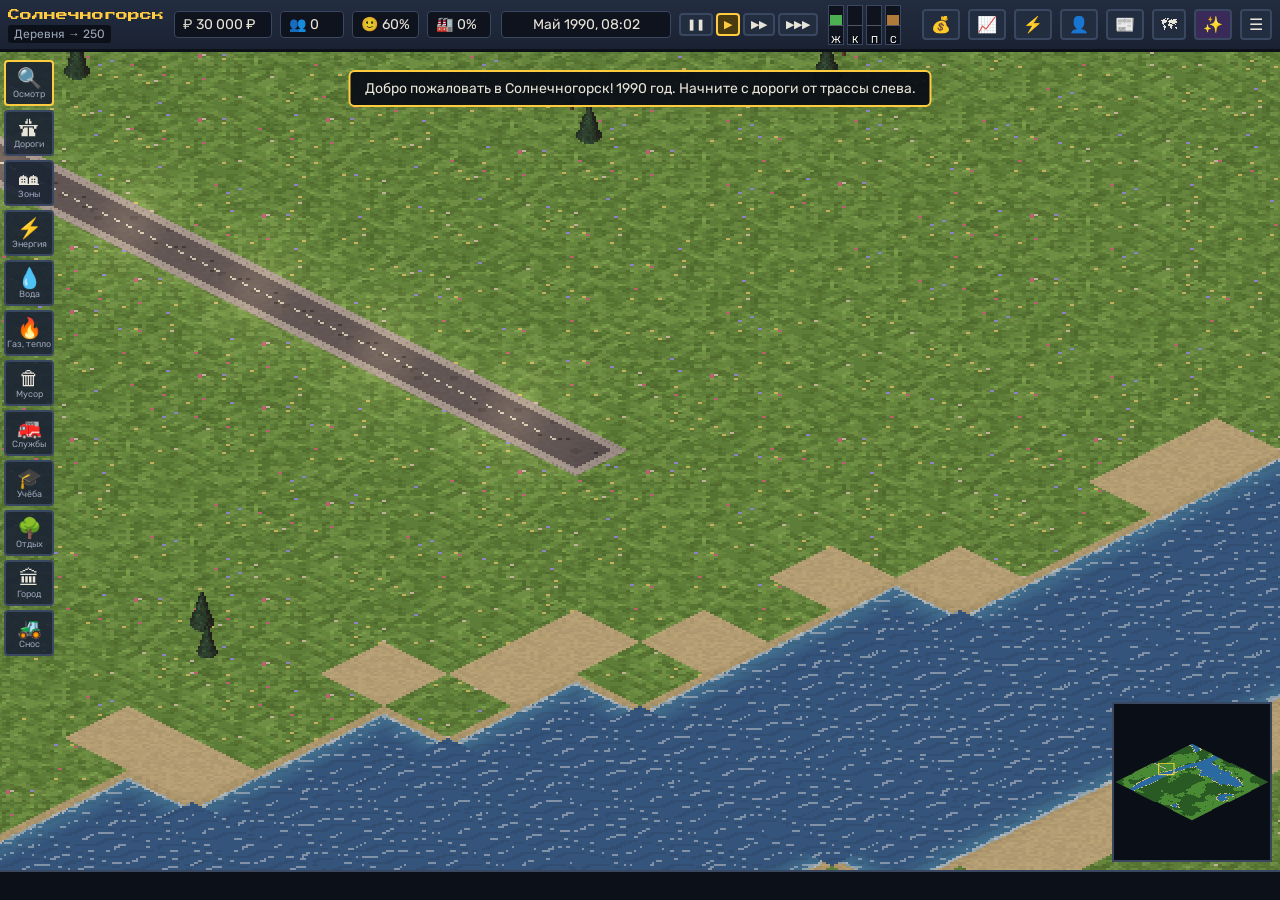
==== index.html @ 42296e0b "Градостроитель 90-х: движок, графика, симуляция, жители, интерфейс Пиксельный изометрический градост" ====
<!doctype html>
<html lang="ru">
<head>
<meta charset="utf-8">
<meta name="viewport" content="width=device-width, initial-scale=1, maximum-scale=1, user-scalable=no">
<title>Trippatroppa — градостроитель 90-х</title>
<meta name="description" content="Пиксельный градостроитель в сеттинге 90-х: от деревни до мегаполиса.">
<link rel="preconnect" href="https://fonts.googleapis.com">
<link rel="preconnect" href="https://fonts.gstatic.com" crossorigin>
<link href="https://fonts.googleapis.com/css2?family=Rubik:wght@400;500;700&family=Press+Start+2P&display=swap" rel="stylesheet">
<link rel="stylesheet" href="css/style.css">
<link rel="icon" href="data:image/svg+xml,<svg xmlns='http://www.w3.org/2000/svg' viewBox='0 0 16 16'><rect width='16' height='16' fill='%232a3a5a'/><rect x='3' y='5' width='4' height='9' fill='%23e0d0b0'/><rect x='8' y='2' width='5' height='12' fill='%23c8c8c8'/><rect x='9' y='4' width='1' height='1' fill='%23ffd060'/><rect x='11' y='7' width='1' height='1' fill='%23ffd060'/></svg>">
</head>
<body>
<canvas id="view"></canvas>

<div id="loading"><div class="ld-box"><div class="ld-title">TRIPPATROPPA</div><div class="ld-sub">градостроитель 90-х</div><div class="ld-bar"><div id="ld-fill"></div></div><div id="ld-text">Загрузка…</div></div></div>

<header id="top">
  <div class="tb-group city">
    <div id="cityName" class="city-name" title="Переименовать">Город</div>
    <div id="rankName" class="rank">Деревня</div>
  </div>
  <div class="tb-group stats">
    <div class="stat" title="Казна"><span class="ico">₽</span><span id="money">0</span><span id="moneyDelta" class="delta"></span></div>
    <div class="stat" title="Население"><span class="ico">👥</span><span id="pop">0</span></div>
    <div class="stat" title="Счастье жителей"><span class="ico" id="moodIco">🙂</span><span id="happy">0%</span></div>
    <div class="stat" title="Безработица"><span class="ico">🏭</span><span id="unemp">0%</span></div>
  </div>
  <div class="tb-group time">
    <div id="date" class="date">Январь 1990, 08:00</div>
    <div class="speeds">
      <button data-speed="0" title="Пауза (Пробел)">❚❚</button>
      <button data-speed="1" title="Скорость 1 (1)">▶</button>
      <button data-speed="2" title="Скорость 2 (2)">▶▶</button>
      <button data-speed="3" title="Скорость 3 (3)">▶▶▶</button>
    </div>
  </div>
  <div class="tb-group demand" title="Спрос: жильё, коммерция, промышленность, сельхоз">
    <div class="dbar" data-z="R"><div class="fill"></div><span>Ж</span></div>
    <div class="dbar" data-z="C"><div class="fill"></div><span>К</span></div>
    <div class="dbar" data-z="I"><div class="fill"></div><span>П</span></div>
    <div class="dbar" data-z="A"><div class="fill"></div><span>С</span></div>
  </div>
  <div class="tb-group menu">
    <button data-panel="budget" title="Бюджет">💰</button>
    <button data-panel="stats" title="Статистика">📈</button>
    <button data-panel="resources" title="Ресурсы и сети">⚡</button>
    <button data-panel="people" title="Жители">👤</button>
    <button data-panel="news" title="Новости">📰</button>
    <button data-panel="layers" title="Информационные слои">🗺</button>
    <button data-panel="god" class="god-btn" title="Меню бога (G)">✨</button>
    <button data-panel="game" title="Игра: сохранение, новый город">☰</button>
  </div>
</header>

<nav id="tools"></nav>
<div id="tray" class="hidden"></div>

<aside id="info" class="hidden"></aside>
<div id="panel" class="hidden"><div class="panel-head"><span id="panelTitle"></span><button id="panelClose">✕</button></div><div id="panelBody"></div></div>

<div id="ticker"><div id="tickerText"></div></div>
<canvas id="minimap" width="160" height="160" title="Мини-карта"></canvas>
<div id="tooltip" class="hidden"></div>
<div id="toast"></div>

<script type="module" src="js/main.js"></script>
</body>
</html>
---- css/style.css ----
:root {
  --bg: #141a26; --panel: #1c2433; --panel2: #232d40; --line: #3a4760; --text: #e8e4d8; --dim: #9aa4b8;
  --accent: #ffcc40; --good: #5ad070; --bad: #ff5a4a; --warn: #ffb040; --blue: #4aa0ff;
  --R: #4caf50; --C: #3f8fe0; --I: #e0b030; --A: #b07a3a;
  --font: 'Rubik', 'Segoe UI', 'Trebuchet MS', sans-serif; --pixel: 'Press Start 2P', monospace;
}
* { box-sizing: border-box; }
html, body { margin: 0; height: 100%; overflow: hidden; background: var(--bg); color: var(--text); font-family: var(--font); font-size: 14px; user-select: none; -webkit-user-select: none; touch-action: none; }
button { font-family: var(--font); color: var(--text); background: var(--panel2); border: 2px solid var(--line); border-radius: 4px; cursor: pointer; padding: 4px 8px; font-size: 14px; }
button:hover { border-color: var(--accent); }
button.on { background: #4a3a10; border-color: var(--accent); color: var(--accent); }
button:disabled { opacity: 0.4; cursor: default; }
input[type=range] { accent-color: var(--accent); width: 100%; }
#view { position: fixed; inset: 0; width: 100vw; height: 100vh; display: block; image-rendering: pixelated; cursor: crosshair; }
.hidden { display: none !important; }

/* загрузка */
#loading { position: fixed; inset: 0; background: radial-gradient(ellipse at center, #22304a, #0a0e16); display: flex; align-items: center; justify-content: center; z-index: 100; }
.ld-box { text-align: center; }
.ld-title { font-family: var(--pixel); font-size: 40px; letter-spacing: 6px; color: var(--accent); text-shadow: 4px 4px 0 #6a3a10; }
.ld-sub { color: var(--dim); margin-bottom: 24px; font-size: 18px; }
.ld-bar { width: 320px; max-width: 80vw; height: 16px; border: 2px solid var(--line); background: #0a0e16; margin: 0 auto; }
#ld-fill { height: 100%; width: 0; background: repeating-linear-gradient(90deg, var(--accent) 0 8px, #e0a020 8px 16px); transition: width .2s; }
#ld-text { margin-top: 10px; color: var(--dim); }

/* верхняя панель */
#top { position: fixed; top: 0; left: 0; right: 0; height: 52px; display: flex; align-items: center; gap: 10px; padding: 0 8px; background: linear-gradient(#232d40, #1a2232); border-bottom: 3px solid #0c1018; z-index: 10; overflow-x: auto; overflow-y: hidden; scrollbar-width: none; }
.tb-group { display: flex; align-items: center; gap: 8px; flex-shrink: 0; }
.city-name { font-family: var(--pixel); font-size: 12px; line-height: 1.6; color: var(--accent); cursor: pointer; max-width: 180px; white-space: nowrap; overflow: hidden; text-overflow: ellipsis; }
.rank { font-size: 12px; color: var(--dim); background: #0c1018; padding: 2px 6px; border-radius: 3px; }
.city { flex-direction: column; align-items: flex-start; gap: 0; }
.stat { display: flex; align-items: center; gap: 4px; background: #0e131d; padding: 4px 8px; border-radius: 4px; border: 1px solid var(--line); min-width: 64px; }
.stat .ico { opacity: .9; }
.delta { font-size: 12px; margin-left: 4px; }
.delta.pos { color: var(--good); } .delta.neg { color: var(--bad); }
.date { min-width: 170px; text-align: center; background: #0e131d; padding: 4px 8px; border-radius: 4px; border: 1px solid var(--line); }
.speeds button { padding: 3px 6px; font-size: 11px; }
.demand { gap: 3px; height: 40px; }
.dbar { width: 16px; height: 40px; background: #0e131d; border: 1px solid var(--line); position: relative; }
.dbar .fill { position: absolute; left: 1px; right: 1px; }
.dbar span { position: absolute; bottom: -2px; left: 0; right: 0; text-align: center; font-size: 10px; color: #fff; text-shadow: 1px 1px 0 #000; }
.dbar::after { content: ''; position: absolute; left: 0; right: 0; top: 50%; border-top: 1px solid #556; }
.menu { margin-left: auto; }
.menu button { font-size: 16px; padding: 4px 7px; }
.god-btn { background: #3a2a5a !important; }

/* инструменты */
#tools { position: fixed; left: 0; top: 56px; bottom: 34px; width: 58px; display: flex; flex-direction: column; gap: 4px; padding: 4px; z-index: 9; overflow-y: auto; scrollbar-width: none; }
#tools button { width: 50px; height: 46px; padding: 0; font-size: 20px; display: flex; flex-direction: column; align-items: center; justify-content: center; line-height: 1; background: rgba(28,36,51,.92); }
#tools button small { font-size: 9px; color: var(--dim); margin-top: 2px; }
#tray { position: fixed; left: 62px; top: 56px; max-height: calc(100vh - 100px); width: 300px; background: rgba(22,28,40,.97); border: 2px solid var(--line); border-radius: 6px; z-index: 9; padding: 6px; overflow-y: auto; }
#tray h3 { margin: 2px 4px 6px; font-weight: 600; color: var(--accent); font-size: 15px; }
.titem { display: flex; gap: 8px; align-items: center; padding: 4px; border-radius: 4px; cursor: pointer; border: 2px solid transparent; }
.titem:hover { background: var(--panel2); }
.titem.sel { border-color: var(--accent); background: #2a2a1a; }
.titem.locked { opacity: .45; }
.titem canvas, .titem .tico { width: 56px; height: 48px; flex-shrink: 0; image-rendering: pixelated; background: #0e131d; border-radius: 3px; display: flex; align-items: center; justify-content: center; font-size: 24px; }
.titem .tname { font-size: 13px; }
.titem .tsub { font-size: 11px; color: var(--dim); }
.titem .tcost { color: var(--accent); font-size: 12px; }

/* инфо-панель */
#info { position: fixed; right: 8px; top: 60px; width: 330px; max-height: calc(100vh - 110px); overflow-y: auto; background: rgba(22,28,40,.97); border: 2px solid var(--line); border-radius: 6px; z-index: 9; padding: 10px; }
#info h2 { margin: 0 0 2px; font-size: 18px; color: var(--accent); font-weight: 600; }
#info .sub { color: var(--dim); font-size: 12px; margin-bottom: 8px; }
.close-x { position: absolute; right: 8px; top: 6px; padding: 0 6px; }
.row { display: flex; justify-content: space-between; padding: 2px 0; border-bottom: 1px dotted #2c3850; gap: 8px; }
.row .k { color: var(--dim); }
.ok { color: var(--good); } .no { color: var(--bad); } .wr { color: var(--warn); }
.meter { height: 8px; background: #0e131d; border: 1px solid var(--line); margin: 3px 0 6px; }
.meter > div { height: 100%; }
.sec { margin: 10px 0 4px; color: var(--accent); font-size: 13px; text-transform: uppercase; letter-spacing: 1px; }
.btns { display: flex; gap: 6px; flex-wrap: wrap; margin-top: 8px; }
.res-grid { display: grid; grid-template-columns: 1fr 1fr; gap: 3px 10px; }
.portrait { float: right; image-rendering: pixelated; background: #0e131d; border: 1px solid var(--line); margin-left: 8px; }
.log { font-size: 12px; color: var(--dim); }
.log div { padding: 1px 0; }

/* модальная панель */
#panel { position: fixed; left: 50%; top: 60px; transform: translateX(-50%); width: min(720px, 96vw); max-height: calc(100vh - 110px); background: rgba(20,26,38,.98); border: 2px solid var(--line); border-radius: 8px; z-index: 20; display: flex; flex-direction: column; box-shadow: 0 10px 40px rgba(0,0,0,.6); }
.panel-head { font-family: var(--pixel); font-size: 13px !important; display: flex; justify-content: space-between; align-items: center; padding: 8px 12px; border-bottom: 2px solid var(--line); font-size: 18px; color: var(--accent); }
#panelBody { padding: 10px 14px; overflow-y: auto; }
.grid2 { display: grid; grid-template-columns: 1fr 1fr; gap: 6px 18px; }
.slider-row { display: grid; grid-template-columns: 160px 1fr 60px; align-items: center; gap: 8px; margin: 4px 0; }
.chart { width: 100%; height: 160px; background: #0e131d; border: 1px solid var(--line); margin-bottom: 10px; }
table { width: 100%; border-collapse: collapse; font-size: 13px; }
td, th { padding: 3px 6px; border-bottom: 1px dotted #2c3850; text-align: left; }
th { color: var(--dim); font-weight: 400; }
tr.click:hover { background: var(--panel2); cursor: pointer; }
.god-grid { display: grid; grid-template-columns: repeat(auto-fill, minmax(200px, 1fr)); gap: 6px; }
.god-grid button { text-align: left; }
.tabs { display: flex; gap: 4px; margin-bottom: 8px; flex-wrap: wrap; }
.news-item { padding: 4px 0; border-bottom: 1px dotted #2c3850; font-size: 13px; }
.news-item .d { color: var(--dim); font-size: 11px; margin-right: 6px; }
.news-item.bad { color: #ffb0a8; } .news-item.good { color: #b0f0b8; } .news-item.event { color: var(--accent); } .news-item.warn { color: #ffd8a0; }
.layer-grid { display: grid; grid-template-columns: repeat(auto-fill, minmax(150px, 1fr)); gap: 6px; }

/* лента новостей */
#ticker { position: fixed; left: 0; right: 0; bottom: 0; height: 30px; background: #0c1018; border-top: 2px solid var(--line); z-index: 8; overflow: hidden; white-space: nowrap; display: flex; align-items: center; }
#tickerText { padding-left: 100%; animation: tick 40s linear infinite; color: var(--dim); }
@keyframes tick { from { transform: translateX(0); } to { transform: translateX(-100%); } }
#minimap { position: fixed; right: 8px; bottom: 38px; width: 160px; height: 160px; border: 2px solid var(--line); background: #0a0e16; z-index: 8; image-rendering: pixelated; cursor: pointer; }
#tooltip { position: fixed; pointer-events: none; background: rgba(10,14,22,.92); border: 1px solid var(--line); padding: 4px 8px; border-radius: 4px; font-size: 13px; z-index: 30; white-space: nowrap; }
#toast { position: fixed; top: 70px; left: 50%; transform: translateX(-50%); z-index: 40; display: flex; flex-direction: column; gap: 6px; align-items: center; pointer-events: none; }
.toast-item { background: rgba(10,14,22,.95); border: 2px solid var(--accent); padding: 8px 14px; border-radius: 6px; max-width: 80vw; animation: fadein .3s; }
.toast-item.bad { border-color: var(--bad); }
@keyframes fadein { from { opacity: 0; transform: translateY(-8px); } }

@media (max-width: 800px) {
  #top { height: 46px; gap: 6px; }
  .city-name { font-size: 14px; max-width: 100px; }
  .stat { min-width: 0; padding: 2px 5px; font-size: 12px; }
  .date { min-width: 0; font-size: 12px; }
  #tools { top: 50px; width: 52px; }
  #tools button { width: 44px; height: 40px; font-size: 18px; }
  #tray { left: 56px; top: 50px; width: min(280px, calc(100vw - 64px)); }
  #info { left: 56px; right: 4px; width: auto; top: auto; bottom: 34px; max-height: 45vh; }
  #minimap { width: 96px; height: 96px; }
  .slider-row { grid-template-columns: 110px 1fr 50px; }
}
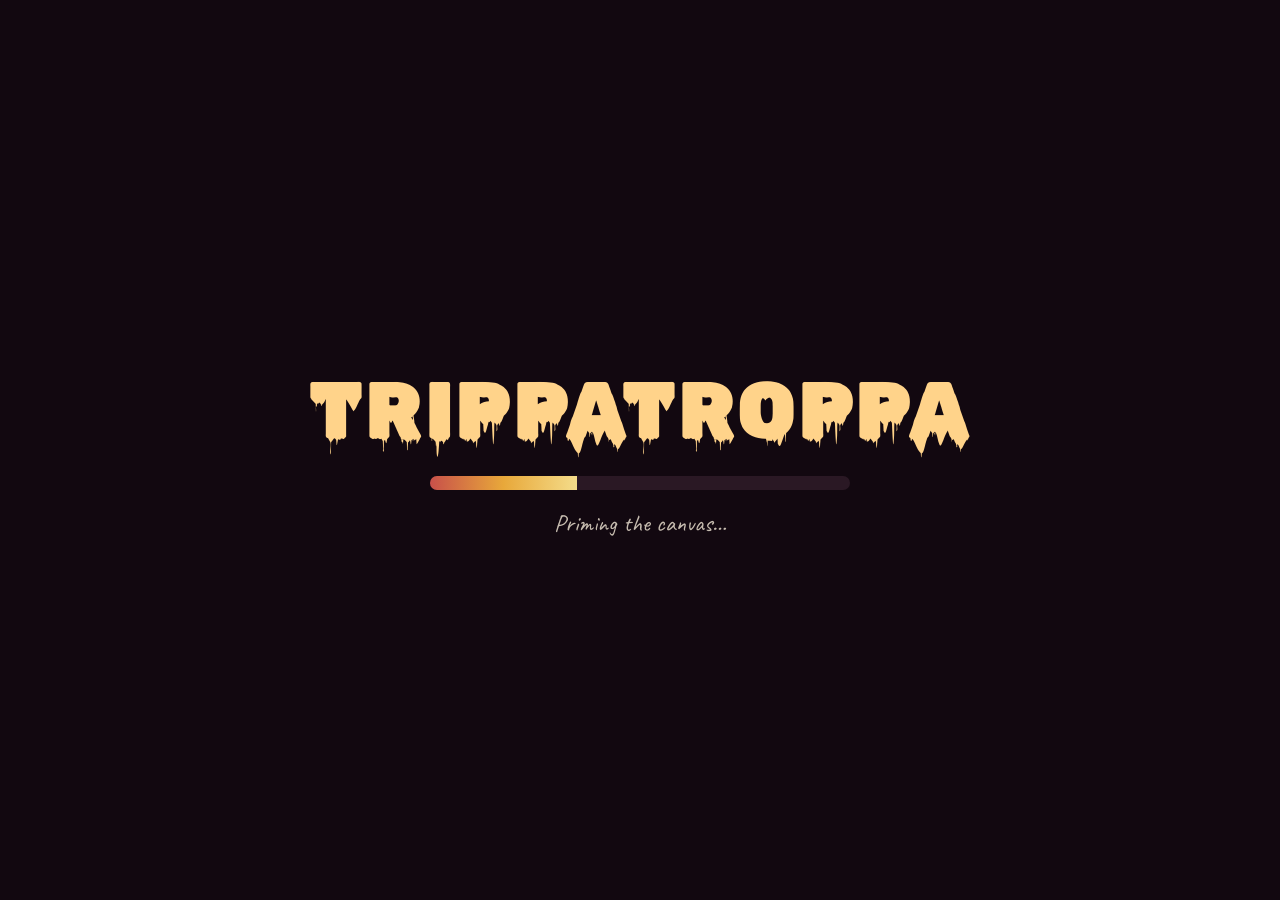
==== commit 5ed634b0: "Trippatroppa: top-down шутер маслом про прогулку до магазина Репозиторий очищен от материалов арт-ка" ====
--- a/index.html
+++ b/index.html
@@ -2,69 +2,40 @@
 <html lang="ru">
 <head>
 <meta charset="utf-8">
-<meta name="viewport" content="width=device-width, initial-scale=1, maximum-scale=1, user-scalable=no">
-<title>Trippatroppa — градостроитель 90-х</title>
-<meta name="description" content="Пиксельный градостроитель в сеттинге 90-х: от деревни до мегаполиса.">
+<meta name="viewport" content="width=device-width,initial-scale=1,maximum-scale=1,user-scalable=no,viewport-fit=cover">
+<meta name="theme-color" content="#1a1018">
+<title>Trippatroppa</title>
+<meta name="description" content="Top-down shooter, painted in oils: a walk to the store through five stages of madness.">
 <link rel="preconnect" href="https://fonts.googleapis.com">
 <link rel="preconnect" href="https://fonts.gstatic.com" crossorigin>
-<link href="https://fonts.googleapis.com/css2?family=Rubik:wght@400;500;700&family=Press+Start+2P&display=swap" rel="stylesheet">
+<link href="https://fonts.googleapis.com/css2?family=Caveat:wght@500;700&family=Rubik+Wet+Paint&display=swap" rel="stylesheet">
 <link rel="stylesheet" href="css/style.css">
-<link rel="icon" href="data:image/svg+xml,<svg xmlns='http://www.w3.org/2000/svg' viewBox='0 0 16 16'><rect width='16' height='16' fill='%232a3a5a'/><rect x='3' y='5' width='4' height='9' fill='%23e0d0b0'/><rect x='8' y='2' width='5' height='12' fill='%23c8c8c8'/><rect x='9' y='4' width='1' height='1' fill='%23ffd060'/><rect x='11' y='7' width='1' height='1' fill='%23ffd060'/></svg>">
 </head>
 <body>
-<canvas id="view"></canvas>
-
-<div id="loading"><div class="ld-box"><div class="ld-title">TRIPPATROPPA</div><div class="ld-sub">градостроитель 90-х</div><div class="ld-bar"><div id="ld-fill"></div></div><div id="ld-text">Загрузка…</div></div></div>
-
-<header id="top">
-  <div class="tb-group city">
-    <div id="cityName" class="city-name" title="Переименовать">Город</div>
-    <div id="rankName" class="rank">Деревня</div>
-  </div>
-  <div class="tb-group stats">
-    <div class="stat" title="Казна"><span class="ico">₽</span><span id="money">0</span><span id="moneyDelta" class="delta"></span></div>
-    <div class="stat" title="Население"><span class="ico">👥</span><span id="pop">0</span></div>
-    <div class="stat" title="Счастье жителей"><span class="ico" id="moodIco">🙂</span><span id="happy">0%</span></div>
-    <div class="stat" title="Безработица"><span class="ico">🏭</span><span id="unemp">0%</span></div>
-  </div>
-  <div class="tb-group time">
-    <div id="date" class="date">Январь 1990, 08:00</div>
-    <div class="speeds">
-      <button data-speed="0" title="Пауза (Пробел)">❚❚</button>
-      <button data-speed="1" title="Скорость 1 (1)">▶</button>
-      <button data-speed="2" title="Скорость 2 (2)">▶▶</button>
-      <button data-speed="3" title="Скорость 3 (3)">▶▶▶</button>
-    </div>
-  </div>
-  <div class="tb-group demand" title="Спрос: жильё, коммерция, промышленность, сельхоз">
-    <div class="dbar" data-z="R"><div class="fill"></div><span>Ж</span></div>
-    <div class="dbar" data-z="C"><div class="fill"></div><span>К</span></div>
-    <div class="dbar" data-z="I"><div class="fill"></div><span>П</span></div>
-    <div class="dbar" data-z="A"><div class="fill"></div><span>С</span></div>
-  </div>
-  <div class="tb-group menu">
-    <button data-panel="budget" title="Бюджет">💰</button>
-    <button data-panel="stats" title="Статистика">📈</button>
-    <button data-panel="resources" title="Ресурсы и сети">⚡</button>
-    <button data-panel="people" title="Жители">👤</button>
-    <button data-panel="news" title="Новости">📰</button>
-    <button data-panel="layers" title="Информационные слои">🗺</button>
-    <button data-panel="god" class="god-btn" title="Меню бога (G)">✨</button>
-    <button data-panel="game" title="Игра: сохранение, новый город">☰</button>
-  </div>
-</header>
-
-<nav id="tools"></nav>
-<div id="tray" class="hidden"></div>
-
-<aside id="info" class="hidden"></aside>
-<div id="panel" class="hidden"><div class="panel-head"><span id="panelTitle"></span><button id="panelClose">✕</button></div><div id="panelBody"></div></div>
-
-<div id="ticker"><div id="tickerText"></div></div>
-<canvas id="minimap" width="160" height="160" title="Мини-карта"></canvas>
-<div id="tooltip" class="hidden"></div>
-<div id="toast"></div>
-
-<script type="module" src="js/main.js"></script>
+<canvas id="game"></canvas>
+<div id="ui"></div>
+<div id="fade"></div>
+<div id="loading" class="on"><div class="wet">TRIPPATROPPA</div><div class="bar"><i></i></div><div class="lbl"></div></div>
+<div id="touch">
+  <button id="tbtn-pause">❚❚</button>
+  <button id="tbtn-dash">⇢</button>
+  <button id="tbtn-use">✋</button>
+  <button id="tbtn-swap">⇄</button>
+  <button id="tbtn-throw">➶</button>
+</div>
+<script src="js/util.js"></script>
+<script src="js/paint.js"></script>
+<script src="js/sprites.js"></script>
+<script src="js/audio.js"></script>
+<script src="js/text.js"></script>
+<script src="js/world.js"></script>
+<script src="js/levels.js"></script>
+<script src="js/entities.js"></script>
+<script src="js/director.js"></script>
+<script src="js/bosses.js"></script>
+<script src="js/render.js"></script>
+<script src="js/input.js"></script>
+<script src="js/ui.js"></script>
+<script src="js/game.js"></script>
 </body>
 </html>
--- a/css/style.css
+++ b/css/style.css
@@ -1,120 +1,60 @@
 :root {
-  --bg: #141a26; --panel: #1c2433; --panel2: #232d40; --line: #3a4760; --text: #e8e4d8; --dim: #9aa4b8;
-  --accent: #ffcc40; --good: #5ad070; --bad: #ff5a4a; --warn: #ffb040; --blue: #4aa0ff;
-  --R: #4caf50; --C: #3f8fe0; --I: #e0b030; --A: #b07a3a;
-  --font: 'Rubik', 'Segoe UI', 'Trebuchet MS', sans-serif; --pixel: 'Press Start 2P', monospace;
+  --ink: #1a1018;
+  --paper: #f4ead8;
+  --ochre: #e8a83a;
+  --rose: #c8504a;
+  --panel: rgba(28, 16, 26, 0.86);
 }
 * { box-sizing: border-box; }
-html, body { margin: 0; height: 100%; overflow: hidden; background: var(--bg); color: var(--text); font-family: var(--font); font-size: 14px; user-select: none; -webkit-user-select: none; touch-action: none; }
-button { font-family: var(--font); color: var(--text); background: var(--panel2); border: 2px solid var(--line); border-radius: 4px; cursor: pointer; padding: 4px 8px; font-size: 14px; }
-button:hover { border-color: var(--accent); }
-button.on { background: #4a3a10; border-color: var(--accent); color: var(--accent); }
-button:disabled { opacity: 0.4; cursor: default; }
-input[type=range] { accent-color: var(--accent); width: 100%; }
-#view { position: fixed; inset: 0; width: 100vw; height: 100vh; display: block; image-rendering: pixelated; cursor: crosshair; }
-.hidden { display: none !important; }
+html, body { margin: 0; height: 100%; overflow: hidden; background: var(--ink); color: var(--paper); font-family: Caveat, 'Comic Sans MS', cursive; -webkit-user-select: none; user-select: none; touch-action: none; }
+canvas#game { position: fixed; inset: 0; display: block; cursor: crosshair; }
+.wet { font-family: 'Rubik Wet Paint', Caveat, cursive; font-weight: 400; letter-spacing: 0.02em; }
 
-/* загрузка */
-#loading { position: fixed; inset: 0; background: radial-gradient(ellipse at center, #22304a, #0a0e16); display: flex; align-items: center; justify-content: center; z-index: 100; }
-.ld-box { text-align: center; }
-.ld-title { font-family: var(--pixel); font-size: 40px; letter-spacing: 6px; color: var(--accent); text-shadow: 4px 4px 0 #6a3a10; }
-.ld-sub { color: var(--dim); margin-bottom: 24px; font-size: 18px; }
-.ld-bar { width: 320px; max-width: 80vw; height: 16px; border: 2px solid var(--line); background: #0a0e16; margin: 0 auto; }
-#ld-fill { height: 100%; width: 0; background: repeating-linear-gradient(90deg, var(--accent) 0 8px, #e0a020 8px 16px); transition: width .2s; }
-#ld-text { margin-top: 10px; color: var(--dim); }
+#ui { position: fixed; inset: 0; display: none; align-items: center; justify-content: center; padding: 16px; z-index: 5; }
+#ui.on { display: flex; background: radial-gradient(ellipse at center, rgba(26, 16, 24, 0.35), rgba(16, 8, 14, 0.82)); }
+.panel { max-width: min(760px, 100%); max-height: 100%; overflow: auto; text-align: center; padding: 28px 32px; border-radius: 22px 30px 18px 34px; background: var(--panel);
+  box-shadow: 0 0 0 3px rgba(232, 168, 58, 0.35), 0 18px 60px rgba(0, 0, 0, 0.6); animation: appear 0.45s cubic-bezier(.2, 1.4, .4, 1); }
+@keyframes appear { from { transform: scale(0.92) rotate(-1deg); opacity: 0; } to { transform: none; opacity: 1; } }
+.panel.title { background: rgba(28, 16, 26, 0.6); }
+h1 { font-size: clamp(36px, 8vw, 88px); word-break: break-word; margin: 0 0 6px; color: #ffd38a; text-shadow: 0 4px 0 #6b2a28, 0 0 40px rgba(255, 160, 80, 0.4); line-height: 1; }
+h2 { font-size: clamp(30px, 6vw, 46px); margin: 0 0 14px; color: #ffd9b0; line-height: 1.05; }
+.sub { font-size: 28px; margin: 0 0 22px; color: #f0d9b8; }
+.story { font-size: clamp(22px, 3.6vw, 28px); line-height: 1.25; margin: 0 0 22px; }
+.story.small { font-size: 22px; opacity: 0.9; }
+.help { font-size: 20px; opacity: 0.85; margin: 18px 0 8px; line-height: 1.3; }
+.help b { color: #ffd38a; }
+.warn { font-size: 17px; opacity: 0.6; margin: 10px 0 0; }
+button { font-family: inherit; font-size: 22px; font-weight: 700; color: var(--ink); background: #e9dcc2; border: 0; border-radius: 14px 18px 12px 20px; padding: 8px 18px; margin: 6px; cursor: pointer;
+  box-shadow: 0 3px 0 #7a5a3a; transition: transform 0.12s, background 0.12s; }
+button:hover { transform: translateY(-2px) rotate(-1deg); background: #fff2d6; }
+button.big { font-size: 30px; padding: 10px 34px; background: var(--ochre); box-shadow: 0 4px 0 #7a4a18, 0 0 30px rgba(232, 168, 58, 0.35); }
+.row { display: flex; flex-wrap: wrap; justify-content: center; gap: 4px; margin-top: 6px; }
+.cards { display: flex; gap: 14px; flex-wrap: wrap; justify-content: center; }
+.gift { width: 200px; min-height: 230px; display: flex; flex-direction: column; align-items: center; gap: 8px; padding: 16px 14px; color: var(--paper);
+  background: linear-gradient(160deg, hsla(var(--h), 55%, 32%, 0.95), hsla(var(--h), 40%, 16%, 0.95)); box-shadow: 0 0 0 2px hsla(var(--h), 80%, 70%, 0.5), 0 10px 30px rgba(0, 0, 0, 0.5); }
+.gift:hover { background: linear-gradient(160deg, hsla(var(--h), 65%, 40%, 0.98), hsla(var(--h), 45%, 20%, 0.98)); transform: translateY(-4px) rotate(1deg); }
+.gift img { height: 64px; image-rendering: auto; filter: drop-shadow(0 4px 6px rgba(0, 0, 0, 0.5)); }
+.gift .glyph { font-size: 50px; color: hsl(var(--h), 90%, 75%); }
+.gift b { font-size: 26px; line-height: 1; }
+.gift span { font-size: 19px; font-weight: 500; line-height: 1.15; opacity: 0.92; }
+.stats { display: flex; flex-wrap: wrap; justify-content: center; gap: 16px; font-size: 22px; margin: 0 0 18px; color: #ffd9b0; }
+.dead h2 { color: #ff9a8a; }
 
-/* верхняя панель */
-#top { position: fixed; top: 0; left: 0; right: 0; height: 52px; display: flex; align-items: center; gap: 10px; padding: 0 8px; background: linear-gradient(#232d40, #1a2232); border-bottom: 3px solid #0c1018; z-index: 10; overflow-x: auto; overflow-y: hidden; scrollbar-width: none; }
-.tb-group { display: flex; align-items: center; gap: 8px; flex-shrink: 0; }
-.city-name { font-family: var(--pixel); font-size: 12px; line-height: 1.6; color: var(--accent); cursor: pointer; max-width: 180px; white-space: nowrap; overflow: hidden; text-overflow: ellipsis; }
-.rank { font-size: 12px; color: var(--dim); background: #0c1018; padding: 2px 6px; border-radius: 3px; }
-.city { flex-direction: column; align-items: flex-start; gap: 0; }
-.stat { display: flex; align-items: center; gap: 4px; background: #0e131d; padding: 4px 8px; border-radius: 4px; border: 1px solid var(--line); min-width: 64px; }
-.stat .ico { opacity: .9; }
-.delta { font-size: 12px; margin-left: 4px; }
-.delta.pos { color: var(--good); } .delta.neg { color: var(--bad); }
-.date { min-width: 170px; text-align: center; background: #0e131d; padding: 4px 8px; border-radius: 4px; border: 1px solid var(--line); }
-.speeds button { padding: 3px 6px; font-size: 11px; }
-.demand { gap: 3px; height: 40px; }
-.dbar { width: 16px; height: 40px; background: #0e131d; border: 1px solid var(--line); position: relative; }
-.dbar .fill { position: absolute; left: 1px; right: 1px; }
-.dbar span { position: absolute; bottom: -2px; left: 0; right: 0; text-align: center; font-size: 10px; color: #fff; text-shadow: 1px 1px 0 #000; }
-.dbar::after { content: ''; position: absolute; left: 0; right: 0; top: 50%; border-top: 1px solid #556; }
-.menu { margin-left: auto; }
-.menu button { font-size: 16px; padding: 4px 7px; }
-.god-btn { background: #3a2a5a !important; }
+#fade { position: fixed; inset: 0; pointer-events: none; z-index: 8; opacity: 0; transition: opacity 0.6s ease;
+  background: radial-gradient(circle at 30% 40%, #3a1a30, #120810 70%); }
+#fade.on { opacity: 1; }
+#loading { position: fixed; inset: 0; z-index: 9; display: none; flex-direction: column; align-items: center; justify-content: center; gap: 18px; background: #120810; }
+#loading.on { display: flex; }
+#loading .wet { font-size: clamp(40px, 9vw, 80px); color: #ffd38a; }
+#loading .bar { width: min(420px, 80vw); height: 14px; border-radius: 10px; background: #2a1824; overflow: hidden; }
+#loading .bar i { display: block; height: 100%; width: 0; background: linear-gradient(90deg, #c8504a, #e8a83a, #f4dc8a); transition: width 0.15s; }
+#loading .lbl { font-size: 24px; opacity: 0.8; }
 
-/* инструменты */
-#tools { position: fixed; left: 0; top: 56px; bottom: 34px; width: 58px; display: flex; flex-direction: column; gap: 4px; padding: 4px; z-index: 9; overflow-y: auto; scrollbar-width: none; }
-#tools button { width: 50px; height: 46px; padding: 0; font-size: 20px; display: flex; flex-direction: column; align-items: center; justify-content: center; line-height: 1; background: rgba(28,36,51,.92); }
-#tools button small { font-size: 9px; color: var(--dim); margin-top: 2px; }
-#tray { position: fixed; left: 62px; top: 56px; max-height: calc(100vh - 100px); width: 300px; background: rgba(22,28,40,.97); border: 2px solid var(--line); border-radius: 6px; z-index: 9; padding: 6px; overflow-y: auto; }
-#tray h3 { margin: 2px 4px 6px; font-weight: 600; color: var(--accent); font-size: 15px; }
-.titem { display: flex; gap: 8px; align-items: center; padding: 4px; border-radius: 4px; cursor: pointer; border: 2px solid transparent; }
-.titem:hover { background: var(--panel2); }
-.titem.sel { border-color: var(--accent); background: #2a2a1a; }
-.titem.locked { opacity: .45; }
-.titem canvas, .titem .tico { width: 56px; height: 48px; flex-shrink: 0; image-rendering: pixelated; background: #0e131d; border-radius: 3px; display: flex; align-items: center; justify-content: center; font-size: 24px; }
-.titem .tname { font-size: 13px; }
-.titem .tsub { font-size: 11px; color: var(--dim); }
-.titem .tcost { color: var(--accent); font-size: 12px; }
-
-/* инфо-панель */
-#info { position: fixed; right: 8px; top: 60px; width: 330px; max-height: calc(100vh - 110px); overflow-y: auto; background: rgba(22,28,40,.97); border: 2px solid var(--line); border-radius: 6px; z-index: 9; padding: 10px; }
-#info h2 { margin: 0 0 2px; font-size: 18px; color: var(--accent); font-weight: 600; }
-#info .sub { color: var(--dim); font-size: 12px; margin-bottom: 8px; }
-.close-x { position: absolute; right: 8px; top: 6px; padding: 0 6px; }
-.row { display: flex; justify-content: space-between; padding: 2px 0; border-bottom: 1px dotted #2c3850; gap: 8px; }
-.row .k { color: var(--dim); }
-.ok { color: var(--good); } .no { color: var(--bad); } .wr { color: var(--warn); }
-.meter { height: 8px; background: #0e131d; border: 1px solid var(--line); margin: 3px 0 6px; }
-.meter > div { height: 100%; }
-.sec { margin: 10px 0 4px; color: var(--accent); font-size: 13px; text-transform: uppercase; letter-spacing: 1px; }
-.btns { display: flex; gap: 6px; flex-wrap: wrap; margin-top: 8px; }
-.res-grid { display: grid; grid-template-columns: 1fr 1fr; gap: 3px 10px; }
-.portrait { float: right; image-rendering: pixelated; background: #0e131d; border: 1px solid var(--line); margin-left: 8px; }
-.log { font-size: 12px; color: var(--dim); }
-.log div { padding: 1px 0; }
-
-/* модальная панель */
-#panel { position: fixed; left: 50%; top: 60px; transform: translateX(-50%); width: min(720px, 96vw); max-height: calc(100vh - 110px); background: rgba(20,26,38,.98); border: 2px solid var(--line); border-radius: 8px; z-index: 20; display: flex; flex-direction: column; box-shadow: 0 10px 40px rgba(0,0,0,.6); }
-.panel-head { font-family: var(--pixel); font-size: 13px !important; display: flex; justify-content: space-between; align-items: center; padding: 8px 12px; border-bottom: 2px solid var(--line); font-size: 18px; color: var(--accent); }
-#panelBody { padding: 10px 14px; overflow-y: auto; }
-.grid2 { display: grid; grid-template-columns: 1fr 1fr; gap: 6px 18px; }
-.slider-row { display: grid; grid-template-columns: 160px 1fr 60px; align-items: center; gap: 8px; margin: 4px 0; }
-.chart { width: 100%; height: 160px; background: #0e131d; border: 1px solid var(--line); margin-bottom: 10px; }
-table { width: 100%; border-collapse: collapse; font-size: 13px; }
-td, th { padding: 3px 6px; border-bottom: 1px dotted #2c3850; text-align: left; }
-th { color: var(--dim); font-weight: 400; }
-tr.click:hover { background: var(--panel2); cursor: pointer; }
-.god-grid { display: grid; grid-template-columns: repeat(auto-fill, minmax(200px, 1fr)); gap: 6px; }
-.god-grid button { text-align: left; }
-.tabs { display: flex; gap: 4px; margin-bottom: 8px; flex-wrap: wrap; }
-.news-item { padding: 4px 0; border-bottom: 1px dotted #2c3850; font-size: 13px; }
-.news-item .d { color: var(--dim); font-size: 11px; margin-right: 6px; }
-.news-item.bad { color: #ffb0a8; } .news-item.good { color: #b0f0b8; } .news-item.event { color: var(--accent); } .news-item.warn { color: #ffd8a0; }
-.layer-grid { display: grid; grid-template-columns: repeat(auto-fill, minmax(150px, 1fr)); gap: 6px; }
-
-/* лента новостей */
-#ticker { position: fixed; left: 0; right: 0; bottom: 0; height: 30px; background: #0c1018; border-top: 2px solid var(--line); z-index: 8; overflow: hidden; white-space: nowrap; display: flex; align-items: center; }
-#tickerText { padding-left: 100%; animation: tick 40s linear infinite; color: var(--dim); }
-@keyframes tick { from { transform: translateX(0); } to { transform: translateX(-100%); } }
-#minimap { position: fixed; right: 8px; bottom: 38px; width: 160px; height: 160px; border: 2px solid var(--line); background: #0a0e16; z-index: 8; image-rendering: pixelated; cursor: pointer; }
-#tooltip { position: fixed; pointer-events: none; background: rgba(10,14,22,.92); border: 1px solid var(--line); padding: 4px 8px; border-radius: 4px; font-size: 13px; z-index: 30; white-space: nowrap; }
-#toast { position: fixed; top: 70px; left: 50%; transform: translateX(-50%); z-index: 40; display: flex; flex-direction: column; gap: 6px; align-items: center; pointer-events: none; }
-.toast-item { background: rgba(10,14,22,.95); border: 2px solid var(--accent); padding: 8px 14px; border-radius: 6px; max-width: 80vw; animation: fadein .3s; }
-.toast-item.bad { border-color: var(--bad); }
-@keyframes fadein { from { opacity: 0; transform: translateY(-8px); } }
-
-@media (max-width: 800px) {
-  #top { height: 46px; gap: 6px; }
-  .city-name { font-size: 14px; max-width: 100px; }
-  .stat { min-width: 0; padding: 2px 5px; font-size: 12px; }
-  .date { min-width: 0; font-size: 12px; }
-  #tools { top: 50px; width: 52px; }
-  #tools button { width: 44px; height: 40px; font-size: 18px; }
-  #tray { left: 56px; top: 50px; width: min(280px, calc(100vw - 64px)); }
-  #info { left: 56px; right: 4px; width: auto; top: auto; bottom: 34px; max-height: 45vh; }
-  #minimap { width: 96px; height: 96px; }
-  .slider-row { grid-template-columns: 110px 1fr 50px; }
+#touch { display: none; position: fixed; right: 12px; bottom: 12px; z-index: 4; flex-direction: column; gap: 8px; pointer-events: none; }
+body.touch #touch { display: flex; }
+#touch button { pointer-events: auto; width: 56px; height: 56px; border-radius: 50%; font-size: 24px; margin: 0; padding: 0; background: rgba(240, 220, 180, 0.35); color: #fff; box-shadow: none; }
+#touch #tbtn-pause { position: fixed; top: 12px; right: 12px; width: 44px; height: 44px; font-size: 16px; }
+@media (max-width: 520px) {
+  .panel { padding: 20px 16px; }
+  .gift { width: 100%; min-height: 0; }
 }
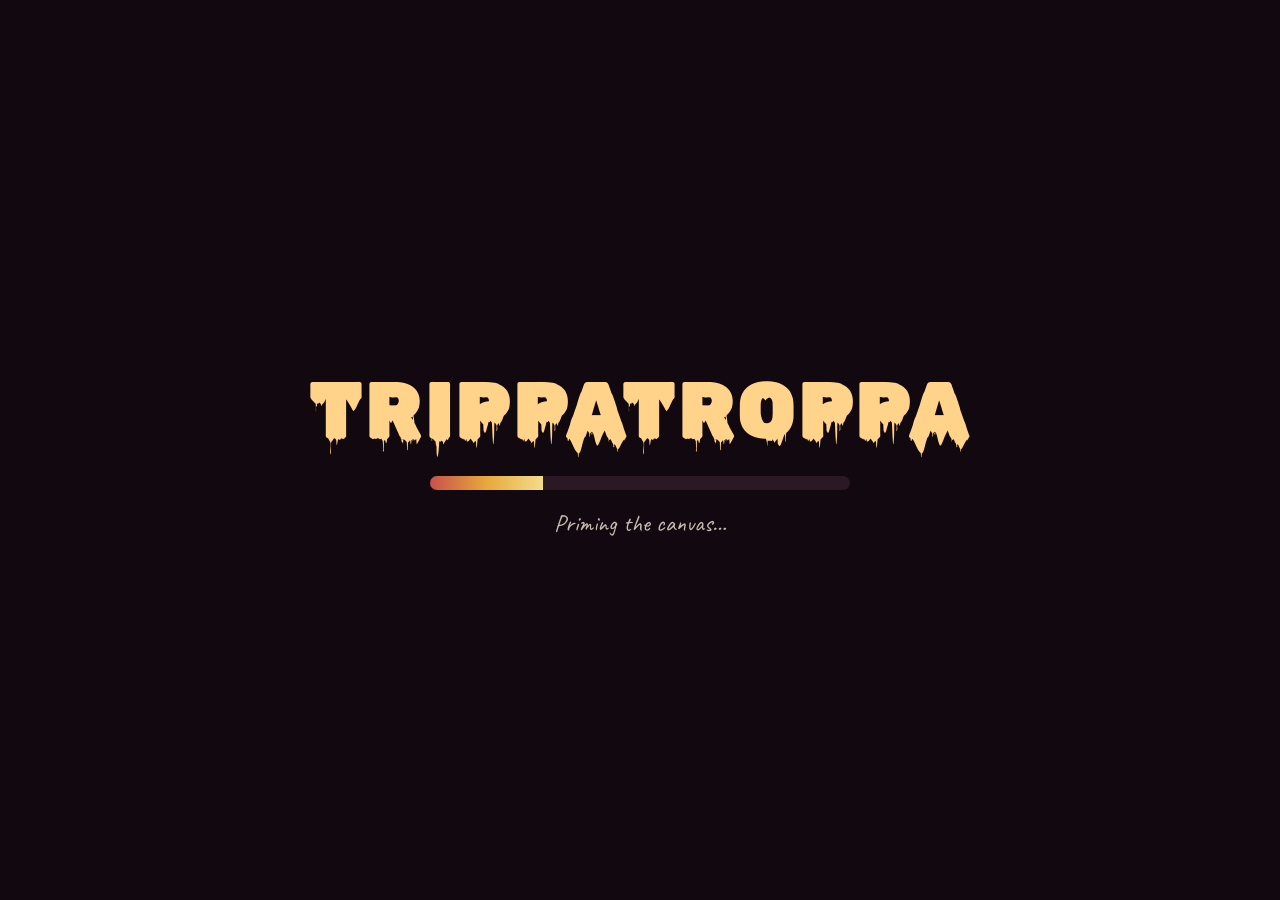
==== commit 58f2bd72: "СДВГ-режим, превращения галлюцинаций и установка на iPhone - комбо, фокус и гиперфокус (замедление в" ====
--- a/index.html
+++ b/index.html
@@ -3,7 +3,14 @@
 <head>
 <meta charset="utf-8">
 <meta name="viewport" content="width=device-width,initial-scale=1,maximum-scale=1,user-scalable=no,viewport-fit=cover">
-<meta name="theme-color" content="#1a1018">
+<meta name="theme-color" content="#120810">
+<meta name="apple-mobile-web-app-capable" content="yes">
+<meta name="mobile-web-app-capable" content="yes">
+<meta name="apple-mobile-web-app-status-bar-style" content="black-translucent">
+<meta name="apple-mobile-web-app-title" content="Trippatroppa">
+<link rel="manifest" href="manifest.webmanifest">
+<link rel="apple-touch-icon" href="icons/icon-180.png">
+<link rel="icon" type="image/png" href="icons/icon-192.png">
 <title>Trippatroppa</title>
 <meta name="description" content="Top-down shooter, painted in oils: a walk to the store through five stages of madness.">
 <link rel="preconnect" href="https://fonts.googleapis.com">
@@ -16,6 +23,7 @@
 <div id="ui"></div>
 <div id="fade"></div>
 <div id="loading" class="on"><div class="wet">TRIPPATROPPA</div><div class="bar"><i></i></div><div class="lbl"></div></div>
+<div id="rotate"><div class="wet">↻</div><p id="rotate-text"></p><button id="rotate-ok"></button></div>
 <div id="touch">
   <button id="tbtn-pause">❚❚</button>
   <button id="tbtn-dash">⇢</button>
@@ -33,6 +41,7 @@
 <script src="js/entities.js"></script>
 <script src="js/director.js"></script>
 <script src="js/bosses.js"></script>
+<script src="js/chaos.js"></script>
 <script src="js/render.js"></script>
 <script src="js/input.js"></script>
 <script src="js/ui.js"></script>
--- a/css/style.css
+++ b/css/style.css
@@ -6,7 +6,7 @@
   --panel: rgba(28, 16, 26, 0.86);
 }
 * { box-sizing: border-box; }
-html, body { margin: 0; height: 100%; overflow: hidden; background: var(--ink); color: var(--paper); font-family: Caveat, 'Comic Sans MS', cursive; -webkit-user-select: none; user-select: none; touch-action: none; }
+html, body { margin: 0; height: 100%; overflow: hidden; overscroll-behavior: none; -webkit-touch-callout: none; -webkit-tap-highlight-color: transparent; -webkit-text-size-adjust: 100%; background: var(--ink); color: var(--paper); font-family: Caveat, 'Comic Sans MS', cursive; -webkit-user-select: none; user-select: none; touch-action: none; }
 canvas#game { position: fixed; inset: 0; display: block; cursor: crosshair; }
 .wet { font-family: 'Rubik Wet Paint', Caveat, cursive; font-weight: 400; letter-spacing: 0.02em; }
 
@@ -50,11 +50,18 @@
 #loading .bar i { display: block; height: 100%; width: 0; background: linear-gradient(90deg, #c8504a, #e8a83a, #f4dc8a); transition: width 0.15s; }
 #loading .lbl { font-size: 24px; opacity: 0.8; }
 
-#touch { display: none; position: fixed; right: 12px; bottom: 12px; z-index: 4; flex-direction: column; gap: 8px; pointer-events: none; }
+#touch { display: none; position: fixed; right: calc(12px + env(safe-area-inset-right)); bottom: calc(12px + env(safe-area-inset-bottom)); z-index: 4; flex-direction: column; gap: 8px; pointer-events: none; }
 body.touch #touch { display: flex; }
 #touch button { pointer-events: auto; width: 56px; height: 56px; border-radius: 50%; font-size: 24px; margin: 0; padding: 0; background: rgba(240, 220, 180, 0.35); color: #fff; box-shadow: none; }
-#touch #tbtn-pause { position: fixed; top: 12px; right: 12px; width: 44px; height: 44px; font-size: 16px; }
+#touch #tbtn-pause { position: fixed; top: calc(10px + env(safe-area-inset-top)); right: calc(12px + env(safe-area-inset-right)); width: 44px; height: 44px; font-size: 16px; }
 @media (max-width: 520px) {
   .panel { padding: 20px 16px; }
   .gift { width: 100%; min-height: 0; }
 }
+
+#touch #tbtn-dash { width: 70px; height: 70px; font-size: 30px; background: rgba(232, 168, 58, 0.45); }
+#rotate { display: none; position: fixed; inset: 0; z-index: 20; flex-direction: column; align-items: center; justify-content: center; gap: 10px; padding: 24px; text-align: center; background: #120810; }
+#rotate .wet { font-size: 90px; color: #ffd38a; animation: spin 2.4s ease-in-out infinite; }
+#rotate p { font-size: 26px; max-width: 320px; }
+@keyframes spin { 0%, 30% { transform: rotate(0); } 60%, 100% { transform: rotate(90deg); } }
+@media (orientation: portrait) and (pointer: coarse) { body:not(.portrait-ok) #rotate { display: flex; } }
